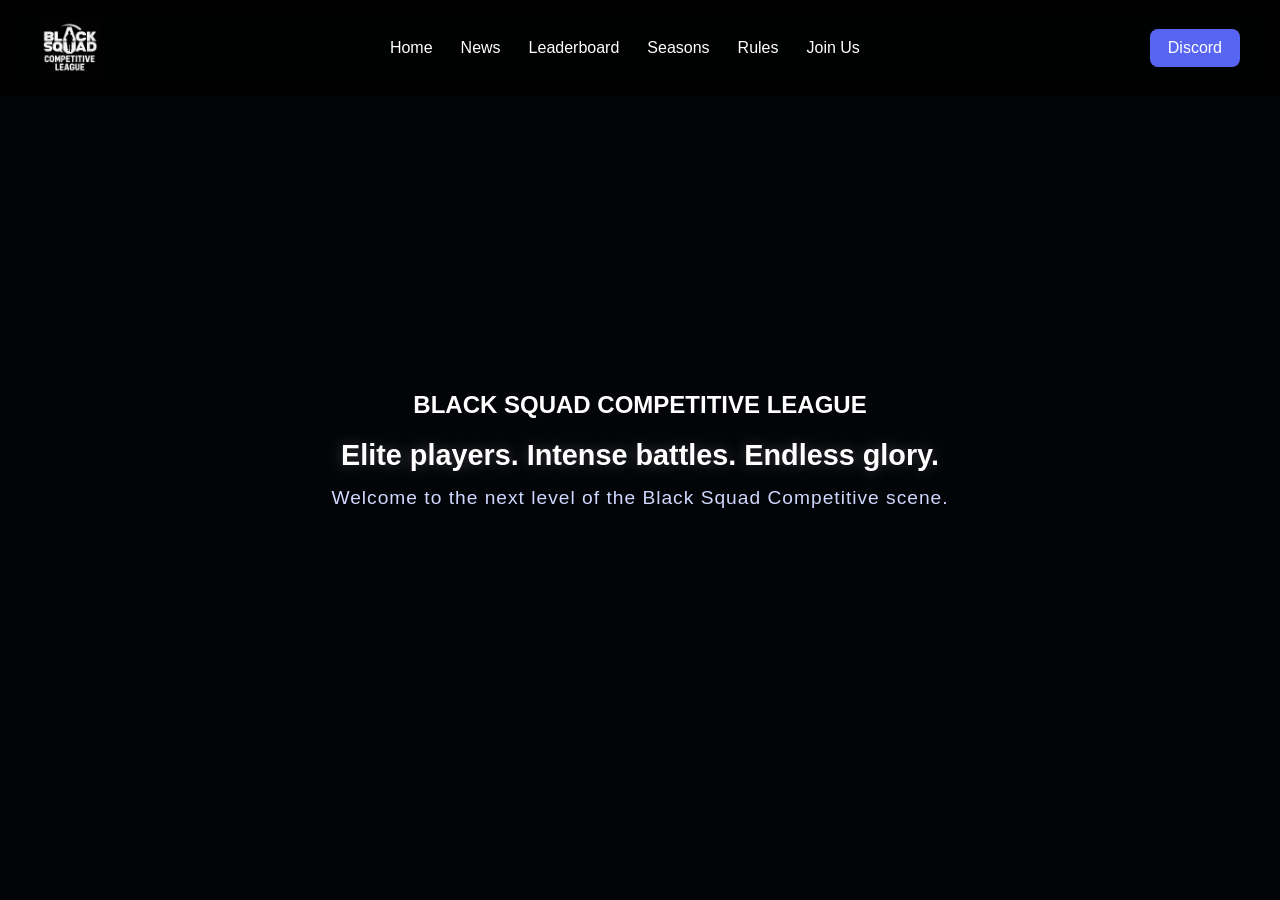
==== index.html @ 682c4739 "Update index.html" ====
<!DOCTYPE html><html><head><meta charset='UTF-8'><meta name='viewport' content='width=device-width,initial-scale=1'><link rel='stylesheet' href='css/style.css'></head><body><header><img src='assets/logo.png' class='logo'><nav>
<a href='index.html'>Home</a><a href='news.html'>News</a><a href='leaderboard.html'>Leaderboard</a><a href='seasons.html'>Seasons</a><a href='rules.html'>Rules</a><a href='join.html'>Join Us</a>
</nav><a class='discord-btn' href='https://discord.gg/qyc3xgsa'>Discord</a></header>
  
  <section class="hero-video">

    <video autoplay muted loop playsinline class="bg-video">
        <source src="assets/home-bg.mp4" type="video/mp4">
    </video>

    <div class="video-overlay"></div>

    <div class="hero-content">

    <h1>BLACK SQUAD COMPETITIVE LEAGUE</h1>

    <p class="hero-tagline">
        Elite players. Intense battles. Endless glory.
    </p>

    <p class="hero-subtitle">
        Welcome to the next level of the Black Squad Competitive scene.
    </p>

</div>

</section>
---- css/style.css ----
*{margin:0;padding:0;box-sizing:border-box;font-family:Rajdhani,sans-serif}
body{background:#05070d;color:#fff}
header{position:fixed;top:0;width:100%;display:flex;justify-content:space-between;align-items:center;padding:18px 40px;background:rgba(0,0,0,.75);backdrop-filter:blur(12px);z-index:999}
.logo{height:60px}
nav a{color:#fff;text-decoration:none;margin:0 14px}
.discord-btn{background:#5865F2;padding:10px 18px;border-radius:8px;color:#fff;text-decoration:none}
.hero{min-height:100vh;background:linear-gradient(rgba(0,0,0,.4),rgba(0,0,0,.8)),url('../assets/background.jpg');background-size:cover;background-position:center;display:flex;align-items:center;justify-content:center;text-align:center}
.hero h1{font-size:6rem;text-shadow:0 0 25px #4da3ff}
.section{padding:80px 40px}
.card{background:rgba(255,255,255,.05);border-radius:20px;padding:25px;backdrop-filter:blur(10px)}
.grid{display:grid;grid-template-columns:repeat(auto-fit,minmax(280px,1fr));gap:20px}
.leaderboard-hero{position:relative;height:100vh;background:linear-gradient(rgba(0,0,0,.2),rgba(0,0,0,.65)),url('../assets/leaderboard-bg.jpg');background-size:cover;background-position:center}
.hero-content{position:absolute;top:120px;left:50%;transform:translateX(-50%);text-align:center}
.player{position:absolute;text-align:center}
.player h2{font-size:3rem}.player span{color:#4da3ff}
.player-1{top:45%;left:50%;transform:translateX(-50%)}
.player-2{top:55%;left:20%}
.player-3{top:58%;left:68%}
.ranking{max-width:1200px;margin:auto;padding:40px}
table{width:100%;border-collapse:collapse;background:rgba(255,255,255,.05)}
th,td{padding:18px;border-bottom:1px solid rgba(255,255,255,.08)}
footer{text-align:center;padding:30px}

/* ===== RULES PAGE ===== */

.rules-container{
    max-width:1200px;
    margin:120px auto 80px auto;
    padding:20px;
    display:flex;
    flex-direction:column;
    align-items:center;
}

.rules-container h1{
    text-align:center;
    font-size:4rem;
    margin-bottom:50px;
    color:white;
}

.rule-card{
    width:100%;
    max-width:900px;
    background:rgba(15,20,30,.85);
    border:1px solid rgba(88,101,242,.25);
    border-radius:20px;
    padding:30px;
    margin-bottom:25px;
    text-align:center;
    backdrop-filter:blur(10px);
}

.rule-card h2{
    color:#4da3ff;
    margin-bottom:15px;
}

.rule-card ul{
    list-style:none;
    padding:0;
}

.rule-card li{
    margin:8px 0;
}

.warning{
    border-left:5px solid #ff4444;
}

.important{
    color:#ffd700;
    font-weight:bold;
    margin-top:15px;
}

.news-hero{
    min-height:100vh;

    background:
    linear-gradient(
        rgba(0,0,0,0.25),
        rgba(0,0,0,0.75)
    ),
    url('../assets/news-bg.jpg');

    background-size:cover;
    background-position:center;
    background-repeat:no-repeat;

    position:relative;
    text-align:center;
}

.news-hero h1{
    font-size:6rem;
    color:white;
    text-shadow:0 0 25px rgba(88,101,242,.8);
}

.news-hero h1{
    position:absolute;
    top:120px;
    left:120px;

    font-size:6rem;
    color:white;

    text-shadow:0 0 25px rgba(88,101,242,.8);
}

.season-hero{
    min-height:100vh;

    background:
    linear-gradient(
        rgba(0,0,0,.25),
        rgba(0,0,0,.75)
    ),
    url('../assets/season-bg.jpg');

    background-size:cover;
    background-position:center;
    background-repeat:no-repeat;

    position:relative;
}

.season-hero h1{
    display:none;
}

.hero-video{
    position:relative;
    width:100%;
    height:100vh;
    overflow:hidden;
}

.bg-video{
    position:absolute;
    top:50%;
    left:50%;
    width:100%;
    height:100%;
    object-fit:cover;
    transform:translate(-50%, -50%);
    z-index:-2;
}

.video-overlay{
    position:absolute;
    top:0;
    left:0;
    width:100%;
    height:100%;
    background:rgba(0,0,0,0.45);
    z-index:-1;
}

.hero-content{
    position:absolute;
    top:50%;
    left:50%;
    transform:translate(-50%,-50%);
    text-align:center;
    color:white;
}

.hero-tagline{
    font-size:1.8rem;
    font-weight:600;
    color:#ffffff;

    margin-top:20px;

    text-shadow:
    0 0 15px rgba(255,255,255,.25);
}

.hero-subtitle{
    font-size:1.2rem;
    color:#cfd8ff;

    margin-top:15px;

    letter-spacing:1px;
}
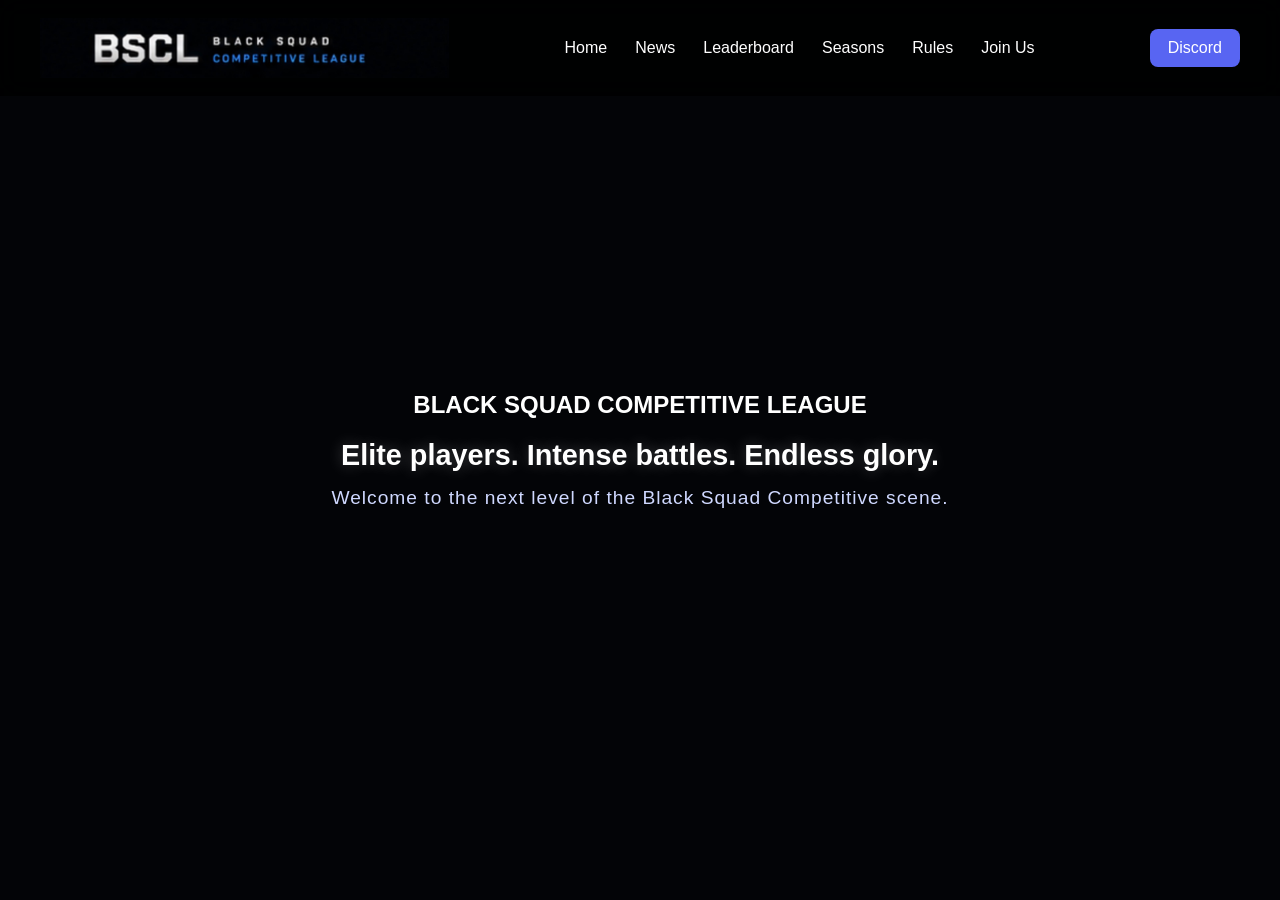
==== commit 12dcfdea: "Update index.html" ====
--- a/index.html
+++ b/index.html
@@ -1,4 +1,4 @@
-<!DOCTYPE html><html><head><meta charset='UTF-8'><meta name='viewport' content='width=device-width,initial-scale=1'><link rel='stylesheet' href='css/style.css'></head><body><header><img src='assets/logo.png' class='logo'><nav>
+<!DOCTYPE html><html><head><meta charset='UTF-8'><meta name='viewport' content='width=device-width,initial-scale=1'><link rel='stylesheet' href='css/style.css'><link href="https://fonts.googleapis.com/css2?family=Bebas+Neue&display=swap" rel="stylesheet"></head><body><header><img src='assets/logo2.png' class='logo'><nav>
 <a href='index.html'>Home</a><a href='news.html'>News</a><a href='leaderboard.html'>Leaderboard</a><a href='seasons.html'>Seasons</a><a href='rules.html'>Rules</a><a href='join.html'>Join Us</a>
 </nav><a class='discord-btn' href='https://discord.gg/qyc3xgsa'>Discord</a></header>
   
--- a/css/style.css
+++ b/css/style.css
@@ -10,13 +10,13 @@
 .section{padding:80px 40px}
 .card{background:rgba(255,255,255,.05);border-radius:20px;padding:25px;backdrop-filter:blur(10px)}
 .grid{display:grid;grid-template-columns:repeat(auto-fit,minmax(280px,1fr));gap:20px}
-.leaderboard-hero{position:relative;height:100vh;background:linear-gradient(rgba(0,0,0,.2),rgba(0,0,0,.65)),url('../assets/leaderboard-bg.jpg');background-size:cover;background-position:center}
+.leaderboard-hero{position:relative;height:100vh;background:linear-gradient(rgba(0,0,0,.2),rgba(0,0,0,.35)),url('../assets/leaderboard-bg.jpg');background-size:cover;background-position:center}
 .hero-content{position:absolute;top:120px;left:50%;transform:translateX(-50%);text-align:center}
 .player{position:absolute;text-align:center}
 .player h2{font-size:3rem}.player span{color:#4da3ff}
 .player-1{top:45%;left:50%;transform:translateX(-50%)}
-.player-2{top:55%;left:20%}
-.player-3{top:58%;left:68%}
+.player-2{top:55%;left:25%}
+.player-3{top:58%;left:72%}
 .ranking{max-width:1200px;margin:auto;padding:40px}
 table{width:100%;border-collapse:collapse;background:rgba(255,255,255,.05)}
 th,td{padding:18px;border-bottom:1px solid rgba(255,255,255,.08)}
@@ -81,8 +81,8 @@
 
     background:
     linear-gradient(
-        rgba(0,0,0,0.25),
-        rgba(0,0,0,0.75)
+        rgba(0,0,0,0.05),
+        rgba(0,0,0,0.35)
     ),
     url('../assets/news-bg.jpg');
 
@@ -116,8 +116,8 @@
 
     background:
     linear-gradient(
-        rgba(0,0,0,.25),
-        rgba(0,0,0,.75)
+        rgba(0,0,0,.05),
+        rgba(0,0,0,.35)
     ),
     url('../assets/season-bg.jpg');
 
@@ -188,3 +188,9 @@
 
     letter-spacing:1px;
 }
+
+/* HOME TITLE FONT */
+
+.hero-content h1{
+    font-family:'Orbitron', sans-serif;
+}
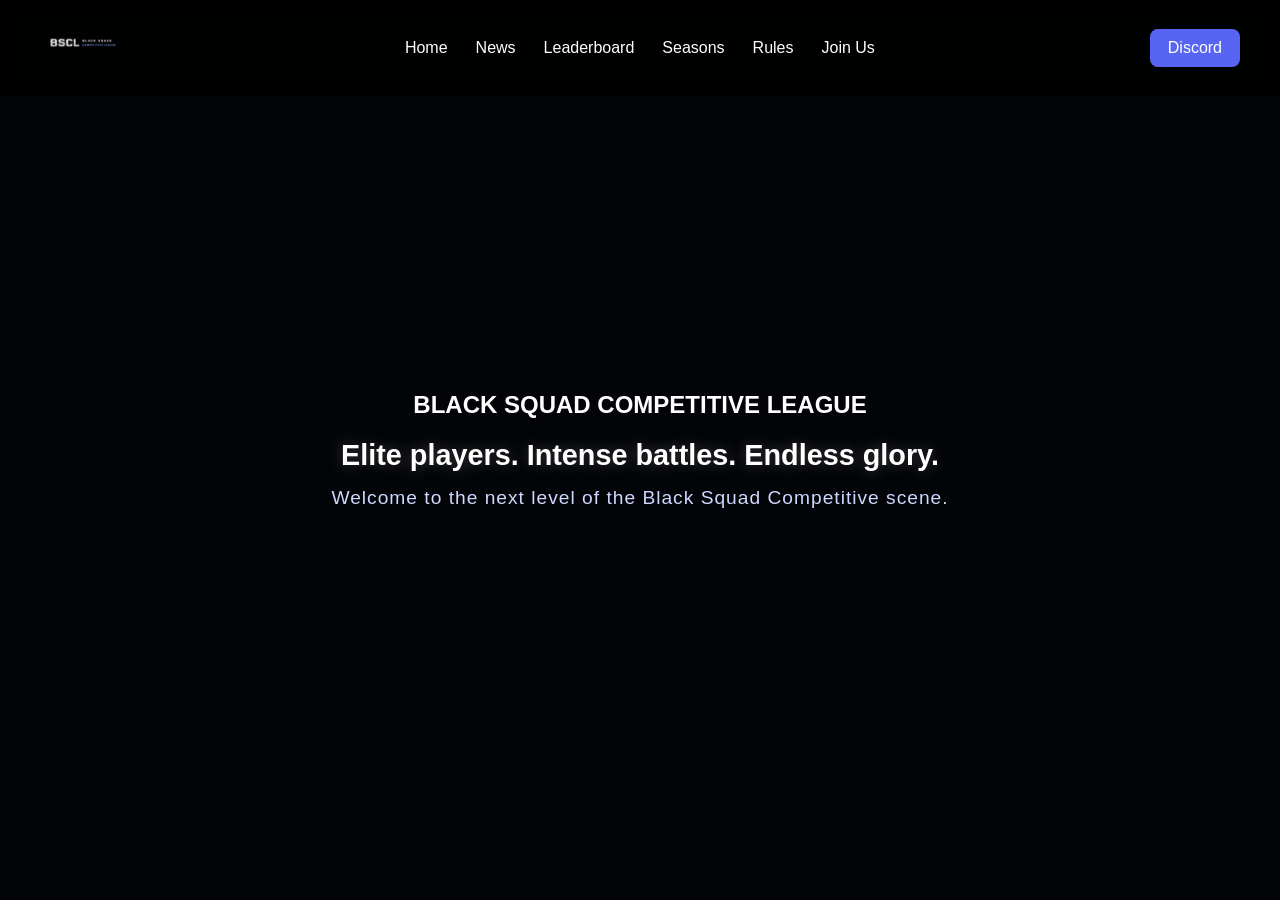
==== commit 630f81f3: "Update index.html" ====
--- a/index.html
+++ b/index.html
@@ -1,4 +1,4 @@
-<!DOCTYPE html><html><head><meta charset='UTF-8'><meta name='viewport' content='width=device-width,initial-scale=1'><link rel='stylesheet' href='css/style.css'><link href="https://fonts.googleapis.com/css2?family=Bebas+Neue&display=swap" rel="stylesheet"></head><body><header><img src='assets/logo2.png' class='logo'><nav>
+<!DOCTYPE html><html><head><meta charset='UTF-8'><meta name='viewport' content='width=device-width,initial-scale=1'><link rel='stylesheet' href='css/style.css'><link href="https://fonts.googleapis.com/css2?family=Bebas+Neue&display=swap" rel="stylesheet"></head><body><header><img src='assets/logo3.png' class='logo'><nav>
 <a href='index.html'>Home</a><a href='news.html'>News</a><a href='leaderboard.html'>Leaderboard</a><a href='seasons.html'>Seasons</a><a href='rules.html'>Rules</a><a href='join.html'>Join Us</a>
 </nav><a class='discord-btn' href='https://discord.gg/qyc3xgsa'>Discord</a></header>
   
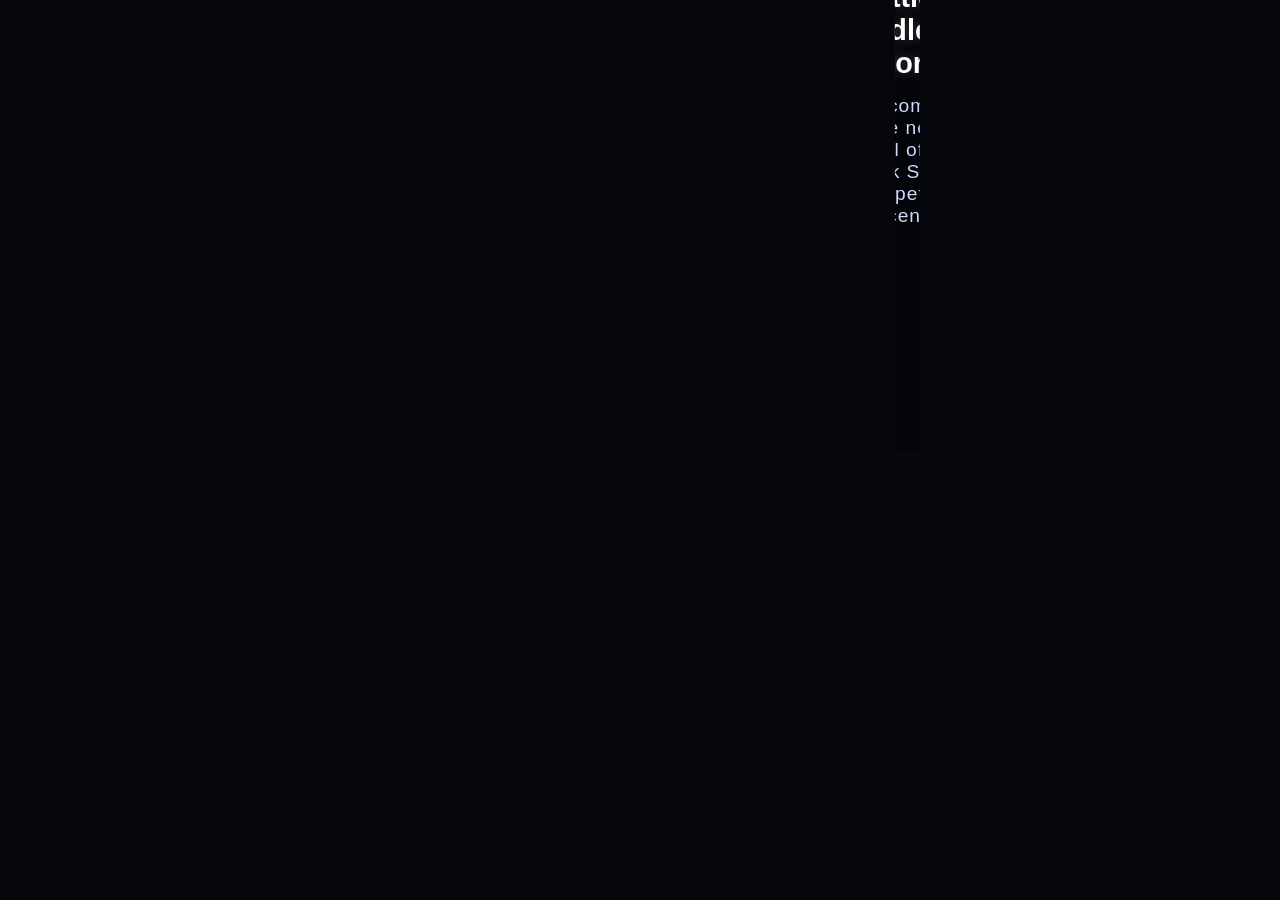
==== commit 597a9f3f: "Update index.html" ====
--- a/index.html
+++ b/index.html
@@ -1,6 +1,28 @@
-<!DOCTYPE html><html><head><meta charset='UTF-8'><meta name='viewport' content='width=device-width,initial-scale=1'><link rel='stylesheet' href='css/style.css'><link href="https://fonts.googleapis.com/css2?family=Bebas+Neue&display=swap" rel="stylesheet"></head><body><header><img src='assets/logo3.png' class='logo'><nav>
+<!DOCTYPE html><html><head>
+<head>
+<meta charset="UTF-8">
+<meta name="viewport" content="width=device-width,initial-scale=1">
+<link rel="stylesheet" href="css/style.css">
+
+<link rel="stylesheet" href="https://cdnjs.cloudflare.com/ajax/libs/font-awesome/6.5.1/css/all.min.css">
+
+</head><link href="https://fonts.googleapis.com/css2?family=Bebas+Neue&display=swap" rel="stylesheet"></head><body><header><img src='assets/logo3.png' class='logo'><nav>
 <a href='index.html'>Home</a><a href='news.html'>News</a><a href='leaderboard.html'>Leaderboard</a><a href='seasons.html'>Seasons</a><a href='rules.html'>Rules</a><a href='join.html'>Join Us</a>
-</nav><a class='discord-btn' href='https://discord.gg/qyc3xgsa'>Discord</a></header>
+<div class="social-links">
+
+    <a href="https://discord.com/invite/KQyX3aEv2P" target="_blank" class="social-icon">
+        <i class="fab fa-discord"></i>
+    </a>
+
+    <a href="https://www.twitch.tv/bscompetitiveleague" target="_blank" class="social-icon">
+        <i class="fab fa-twitch"></i>
+    </a>
+
+    <a href="https://www.youtube.com/@BlackSquadCompetitiveLeague" target="_blank" class="social-icon">
+        <i class="fab fa-youtube"></i>
+    </a>
+
+</div>
   
   <section class="hero-video">
 
--- a/css/style.css
+++ b/css/style.css
@@ -1,9 +1,64 @@
 
 *{margin:0;padding:0;box-sizing:border-box;font-family:Rajdhani,sans-serif}
 body{background:#05070d;color:#fff}
-header{position:fixed;top:0;width:100%;display:flex;justify-content:space-between;align-items:center;padding:18px 40px;background:rgba(0,0,0,.75);backdrop-filter:blur(12px);z-index:999}
-.logo{height:60px}
-nav a{color:#fff;text-decoration:none;margin:0 14px}
+header{
+    display:flex;
+    align-items:center;
+    justify-content:center;
+}
+
+.logo{
+    position:absolute;
+    left:40px;
+    height:60px;
+}
+
+nav{
+    display:flex;
+    gap:35px;
+}
+
+nav a{
+    color:white;
+    text-decoration:none;
+    font-weight:600;
+    transition:0.3s;
+}
+
+nav a:hover{
+    color:#4da3ff;
+}
+/* Boutons réseaux à droite */
+.social-links{
+    position:absolute;
+    right:40px;
+    display:flex;
+    gap:10px;
+}
+
+.social-links{
+    position:absolute;
+    right:40px;
+    display:flex;
+    align-items:center;
+    gap:18px;
+}
+
+.social-icon{
+    color:white;
+    font-size:28px;
+    text-decoration:none;
+    transition:all 0.3s ease;
+}
+
+.social-icon:hover{
+    color:#4da3ff;
+    transform:translateY(-3px) scale(1.15);
+    text-shadow:
+        0 0 10px #4da3ff,
+        0 0 20px #4da3ff,
+        0 0 30px #4da3ff;
+}
 .discord-btn{background:#5865F2;padding:10px 18px;border-radius:8px;color:#fff;text-decoration:none}
 .hero{min-height:100vh;background:linear-gradient(rgba(0,0,0,.4),rgba(0,0,0,.8)),url('../assets/background.jpg');background-size:cover;background-position:center;display:flex;align-items:center;justify-content:center;text-align:center}
 .hero h1{font-size:6rem;text-shadow:0 0 25px #4da3ff}
@@ -84,7 +139,7 @@
         rgba(0,0,0,0.05),
         rgba(0,0,0,0.35)
     ),
-    url('../assets/news-bg.jpg');
+    url('../assets/news-bg2.jpg');
 
     background-size:cover;
     background-position:center;
@@ -194,3 +249,12 @@
 .hero-content h1{
     font-family:'Orbitron', sans-serif;
 }
+
+nav{
+    position:absolute;
+    left:50%;
+    transform:translateX(-50%);
+
+    display:flex;
+    gap:35px;
+}
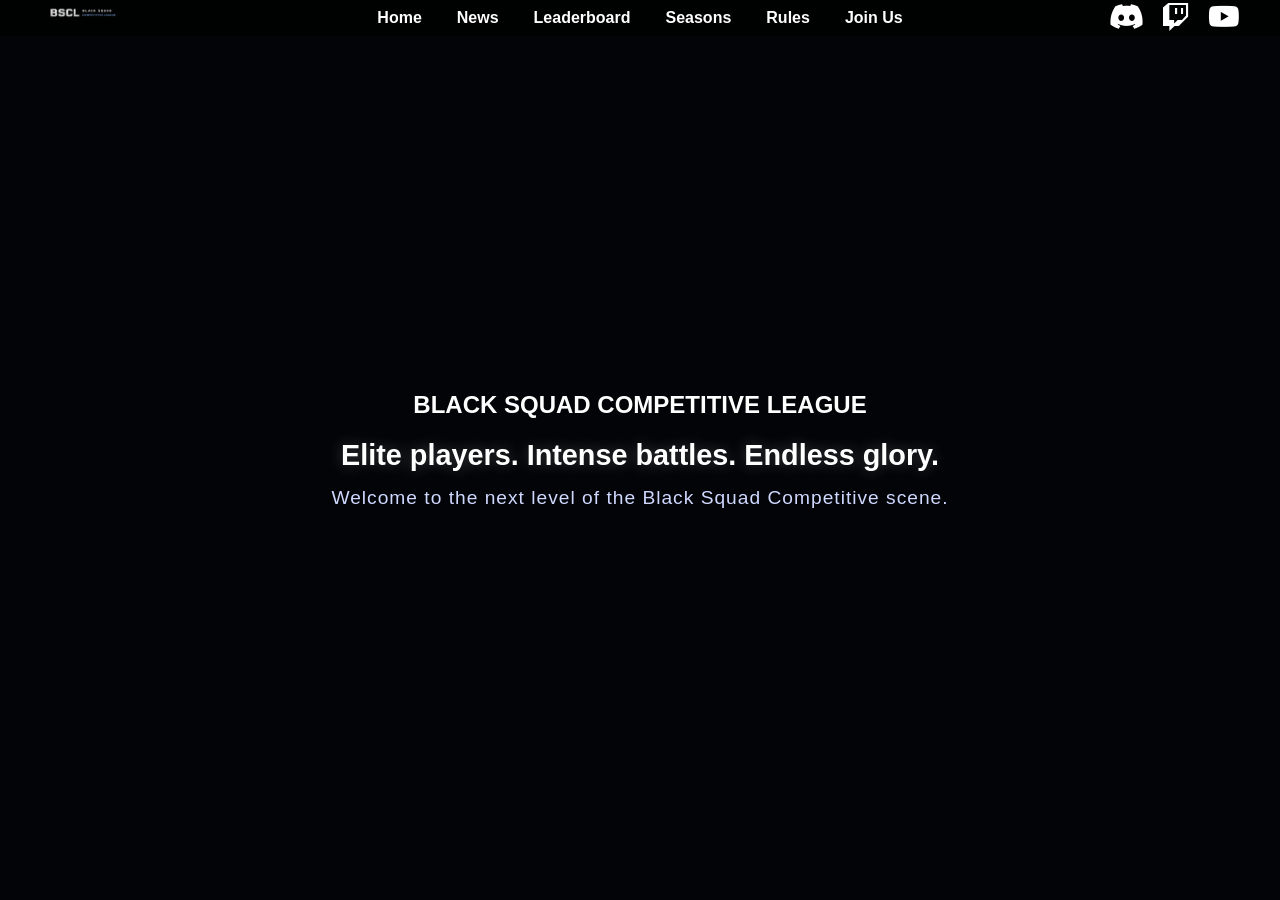
==== commit 362a213d: "Update index.html" ====
--- a/index.html
+++ b/index.html
@@ -1,30 +1,52 @@
-<!DOCTYPE html><html><head>
+<!DOCTYPE html>
+<html>
+
 <head>
-<meta charset="UTF-8">
-<meta name="viewport" content="width=device-width,initial-scale=1">
-<link rel="stylesheet" href="css/style.css">
+    <meta charset="UTF-8">
+    <meta name="viewport" content="width=device-width,initial-scale=1">
 
-<link rel="stylesheet" href="https://cdnjs.cloudflare.com/ajax/libs/font-awesome/6.5.1/css/all.min.css">
+    <link rel="stylesheet" href="css/style.css">
 
-</head><link href="https://fonts.googleapis.com/css2?family=Bebas+Neue&display=swap" rel="stylesheet"></head><body><header><img src='assets/logo3.png' class='logo'><nav>
-<a href='index.html'>Home</a><a href='news.html'>News</a><a href='leaderboard.html'>Leaderboard</a><a href='seasons.html'>Seasons</a><a href='rules.html'>Rules</a><a href='join.html'>Join Us</a>
-<div class="social-links">
+    <link rel="stylesheet"
+        href="https://cdnjs.cloudflare.com/ajax/libs/font-awesome/6.5.1/css/all.min.css">
 
-    <a href="https://discord.com/invite/KQyX3aEv2P" target="_blank" class="social-icon">
-        <i class="fab fa-discord"></i>
-    </a>
+    <link href="https://fonts.googleapis.com/css2?family=Bebas+Neue&display=swap" rel="stylesheet">
+</head>
 
-    <a href="https://www.twitch.tv/bscompetitiveleague" target="_blank" class="social-icon">
-        <i class="fab fa-twitch"></i>
-    </a>
+<body>
 
-    <a href="https://www.youtube.com/@BlackSquadCompetitiveLeague" target="_blank" class="social-icon">
-        <i class="fab fa-youtube"></i>
-    </a>
+<header>
 
-</div>
-  
-  <section class="hero-video">
+    <img src="assets/logo3.png" class="logo">
+
+    <nav>
+        <a href="index.html">Home</a>
+        <a href="news.html">News</a>
+        <a href="leaderboard.html">Leaderboard</a>
+        <a href="seasons.html">Seasons</a>
+        <a href="rules.html">Rules</a>
+        <a href="join.html">Join Us</a>
+    </nav>
+
+    <div class="social-links">
+
+        <a href="https://discord.com/invite/KQyX3aEv2P" target="_blank" class="social-icon">
+            <i class="fab fa-discord"></i>
+        </a>
+
+        <a href="https://www.twitch.tv/bscompetitiveleague" target="_blank" class="social-icon">
+            <i class="fab fa-twitch"></i>
+        </a>
+
+        <a href="https://www.youtube.com/@BlackSquadCompetitiveLeague" target="_blank" class="social-icon">
+            <i class="fab fa-youtube"></i>
+        </a>
+
+    </div>
+
+</header>
+
+<section class="hero-video">
 
     <video autoplay muted loop playsinline class="bg-video">
         <source src="assets/home-bg.mp4" type="video/mp4">
@@ -34,16 +56,19 @@
 
     <div class="hero-content">
 
-    <h1>BLACK SQUAD COMPETITIVE LEAGUE</h1>
+        <h1>BLACK SQUAD COMPETITIVE LEAGUE</h1>
 
-    <p class="hero-tagline">
-        Elite players. Intense battles. Endless glory.
-    </p>
+        <p class="hero-tagline">
+            Elite players. Intense battles. Endless glory.
+        </p>
 
-    <p class="hero-subtitle">
-        Welcome to the next level of the Black Squad Competitive scene.
-    </p>
+        <p class="hero-subtitle">
+            Welcome to the next level of the Black Squad Competitive scene.
+        </p>
 
-</div>
+    </div>
 
 </section>
+
+</body>
+</html>
--- a/css/style.css
+++ b/css/style.css
@@ -2,9 +2,18 @@
 *{margin:0;padding:0;box-sizing:border-box;font-family:Rajdhani,sans-serif}
 body{background:#05070d;color:#fff}
 header{
-    display:flex;
+    position:fixed;
+    top:0;
+    left:0;
+    width:100%;
+
+    display:flex;
+    justify-content:center;
     align-items:center;
-    justify-content:center;
+
+    padding:18px 40px;
+    background:rgba(0,0,0,.75);
+    z-index:1000;
 }
 
 .logo{
@@ -29,13 +38,6 @@
     color:#4da3ff;
 }
 /* Boutons réseaux à droite */
-.social-links{
-    position:absolute;
-    right:40px;
-    display:flex;
-    gap:10px;
-}
-
 .social-links{
     position:absolute;
     right:40px;
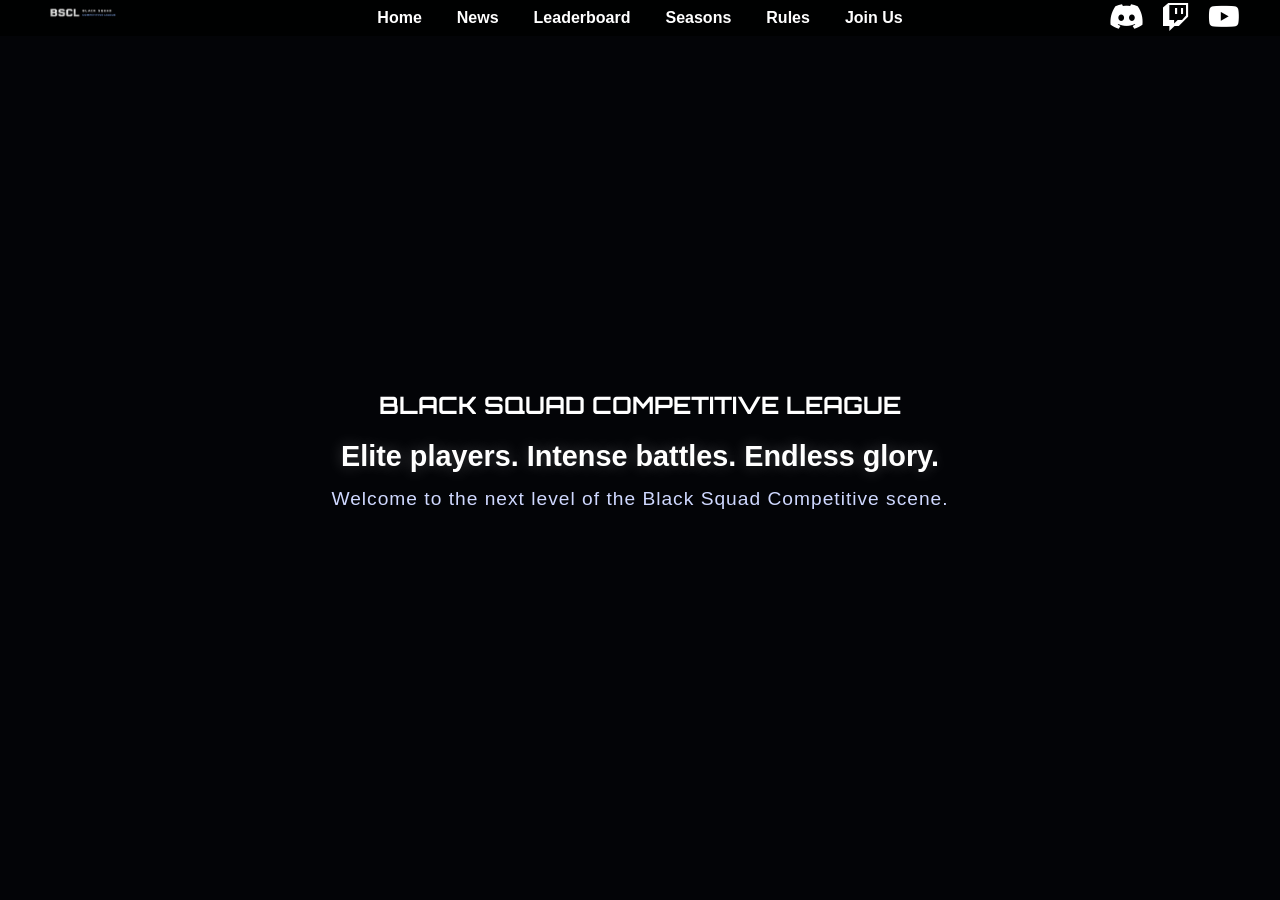
==== commit c0e7aee2: "Update index.html" ====
--- a/index.html
+++ b/index.html
@@ -8,9 +8,9 @@
     <link rel="stylesheet" href="css/style.css">
 
     <link rel="stylesheet"
-        href="https://cdnjs.cloudflare.com/ajax/libs/font-awesome/6.5.1/css/all.min.css">
+    href="https://cdnjs.cloudflare.com/ajax/libs/font-awesome/6.5.1/css/all.min.css">
 
-    <link href="https://fonts.googleapis.com/css2?family=Bebas+Neue&display=swap" rel="stylesheet">
+    <link href="https://fonts.googleapis.com/css2?family=Orbitron:wght@400;600;700;800&display=swap" rel="stylesheet">
 </head>
 
 <body>
--- a/css/style.css
+++ b/css/style.css
@@ -8,36 +8,28 @@
     width:100%;
 
     display:flex;
-    justify-content:center;
-    align-items:center;
+    align-items:center;
+    justify-content:space-between;
 
     padding:18px 40px;
     background:rgba(0,0,0,.75);
+
     z-index:1000;
 }
 
 .logo{
+    height:60px;
+    width:auto;
     position:absolute;
     left:40px;
-    height:60px;
 }
 
 nav{
     display:flex;
-    gap:35px;
-}
-
-nav a{
-    color:white;
-    text-decoration:none;
-    font-weight:600;
-    transition:0.3s;
-}
-
-nav a:hover{
-    color:#4da3ff;
-}
-/* Boutons réseaux à droite */
+    gap:30px;
+    margin:auto;
+}
+
 .social-links{
     position:absolute;
     right:40px;
@@ -50,18 +42,13 @@
     color:white;
     font-size:28px;
     text-decoration:none;
-    transition:all 0.3s ease;
+    transition:all .3s ease;
 }
 
 .social-icon:hover{
     color:#4da3ff;
     transform:translateY(-3px) scale(1.15);
-    text-shadow:
-        0 0 10px #4da3ff,
-        0 0 20px #4da3ff,
-        0 0 30px #4da3ff;
-}
-.discord-btn{background:#5865F2;padding:10px 18px;border-radius:8px;color:#fff;text-decoration:none}
+}
 .hero{min-height:100vh;background:linear-gradient(rgba(0,0,0,.4),rgba(0,0,0,.8)),url('../assets/background.jpg');background-size:cover;background-position:center;display:flex;align-items:center;justify-content:center;text-align:center}
 .hero h1{font-size:6rem;text-shadow:0 0 25px #4da3ff}
 .section{padding:80px 40px}
@@ -258,5 +245,17 @@
     transform:translateX(-50%);
 
     display:flex;
+    align-items:center;
     gap:35px;
 }
+
+nav a{
+    color:white;
+    text-decoration:none;
+    font-weight:600;
+    transition:0.3s;
+}
+
+nav a:hover{
+    color:#4da3ff;
+}
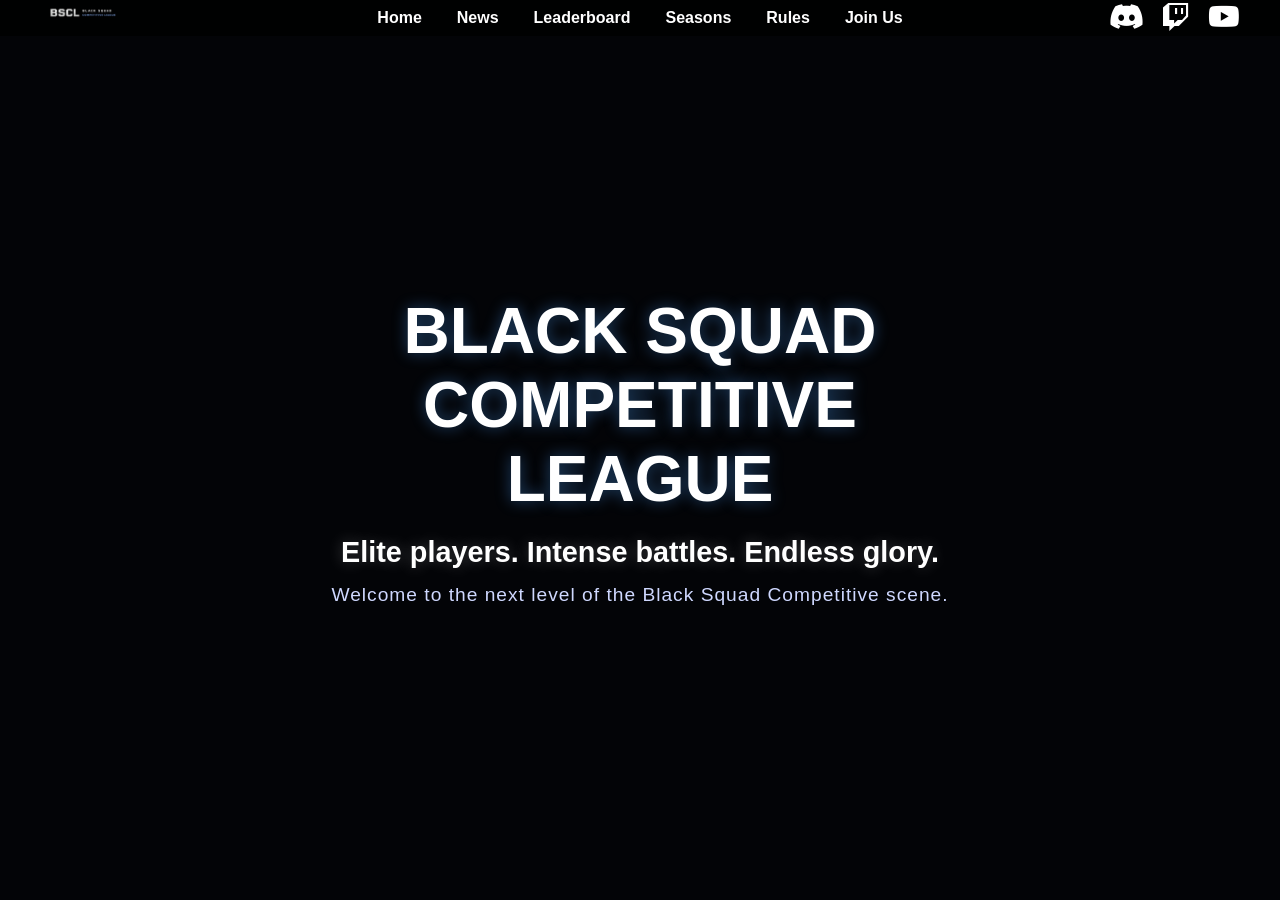
==== commit 0d12ec52: "Update index.html" ====
--- a/index.html
+++ b/index.html
@@ -49,7 +49,7 @@
 <section class="hero-video">
 
     <video autoplay muted loop playsinline class="bg-video">
-        <source src="assets/home-bg.mp4" type="video/mp4">
+        <source src="assets/home-bg2.mp4" type="video/mp4">
     </video>
 
     <div class="video-overlay"></div>
--- a/css/style.css
+++ b/css/style.css
@@ -59,8 +59,8 @@
 .player{position:absolute;text-align:center}
 .player h2{font-size:3rem}.player span{color:#4da3ff}
 .player-1{top:45%;left:50%;transform:translateX(-50%)}
-.player-2{top:55%;left:25%}
-.player-3{top:58%;left:72%}
+.player-2{top:55%;left:23%}
+.player-3{top:58%;left:70%}
 .ranking{max-width:1200px;margin:auto;padding:40px}
 table{width:100%;border-collapse:collapse;background:rgba(255,255,255,.05)}
 th,td{padding:18px;border-bottom:1px solid rgba(255,255,255,.08)}
@@ -236,7 +236,10 @@
 /* HOME TITLE FONT */
 
 .hero-content h1{
-    font-family:'Orbitron', sans-serif;
+    font-family:'Rajdhani', sans-serif;
+    font-size:4rem;
+    font-weight:700;
+    text-shadow:0 0 15px rgba(77,163,255,.4);
 }
 
 nav{
@@ -256,6 +259,148 @@
     transition:0.3s;
 }
 
+.rules-hero{
+    height:100vh;
+
+    background:
+    linear-gradient(
+        rgba(0,0,0,.15),
+        rgba(0,0,0,.35)
+    ),
+    url('../assets/rules-bg.png');
+
+    background-size: 100% 100%;
+    background-position:center;
+    background-repeat:no-repeat;
+}
+
 nav a:hover{
     color:#4da3ff;
 }
+
+.major-page{
+    height:100vh;
+    overflow:hidden;
+
+    background:url('../assets/major2-bg.jpg');
+    background-size:100% auto;
+    background-position:center;
+    background-repeat:no-repeat;
+}
+
+.minor-page{
+    height:100vh;
+    overflow:hidden;
+
+    background:url('../assets/minor1-bg.jpg');
+    background-size:100% auto;
+    background-position:center;
+    background-repeat:no-repeat;
+}
+.minor-color{
+    color:#4da3ff;
+}
+
+.news-container{
+    padding-top:140px;
+    width:100%;
+    display:flex;
+    flex-direction:column;
+    align-items:center;
+}
+
+.news-container h1{
+    font-size:5rem;
+    margin-bottom:30px;
+}
+
+.news-board{
+    width:900px;
+    max-width:90%;
+    background:rgba(0,0,0,.25);
+    border:2px solid rgba(77,163,255,.5);
+    border-radius:20px;
+    padding:30px;
+    backdrop-filter:blur(5px);
+}
+
+.news-card{
+    display:flex;
+    align-items:center;
+    gap:30px;
+
+    padding:20px;
+
+    text-decoration:none;
+    color:white;
+
+    border-radius:15px;
+
+    transition:.3s;
+}
+
+.news-card:hover{
+    background:rgba(255,255,255,.05);
+    transform:scale(1.02);
+}
+
+.news-card img{
+    width:300px;
+    border-radius:10px;
+}
+
+.news-text{
+    font-size:2rem;
+    font-weight:600;
+}
+
+.blue-dot{
+    display:inline-block;
+    width:14px;
+    height:14px;
+    background:#4da3ff;
+    border-radius:50%;
+    margin-right:12px;
+}
+
+.red-dot{
+    display:inline-block;
+    width:14px;
+    height:14px;
+    background:#ff4d4d;
+    border-radius:50%;
+    margin-right:12px;
+}
+
+/* NEWS CLICKABLE AREAS */
+
+.news-hero{
+    position:relative;
+}
+
+.news-click-zone{
+    position:absolute;
+    display:block;
+    cursor:pointer;
+
+    background:transparent;
+    border:none;
+}
+
+/* Minor 1 */
+.minor-news{
+    top:310px;
+    left:85px;
+
+    width:630px;
+    height:180px;
+}
+
+/* Major 1 */
+.major-news{
+    top:505px;
+    left:85px;
+
+    width:630px;
+    height:180px;
+}
